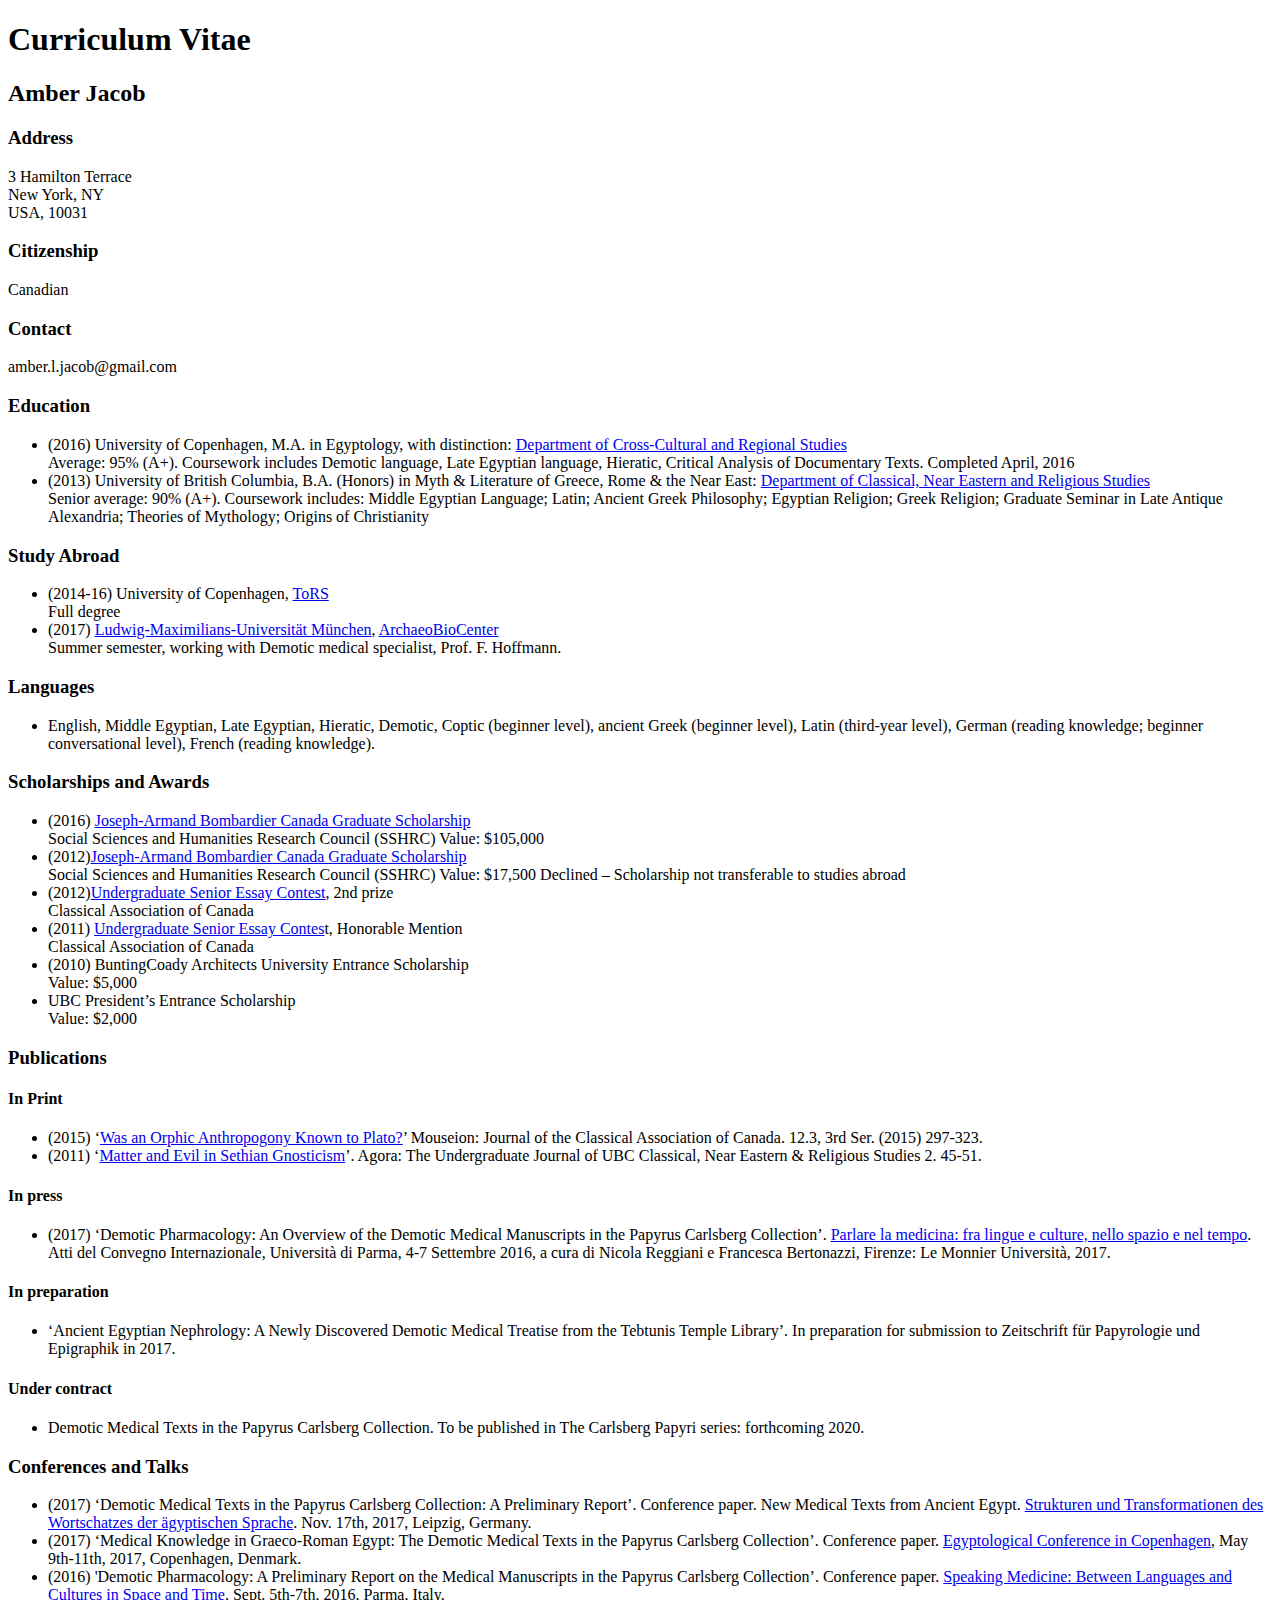
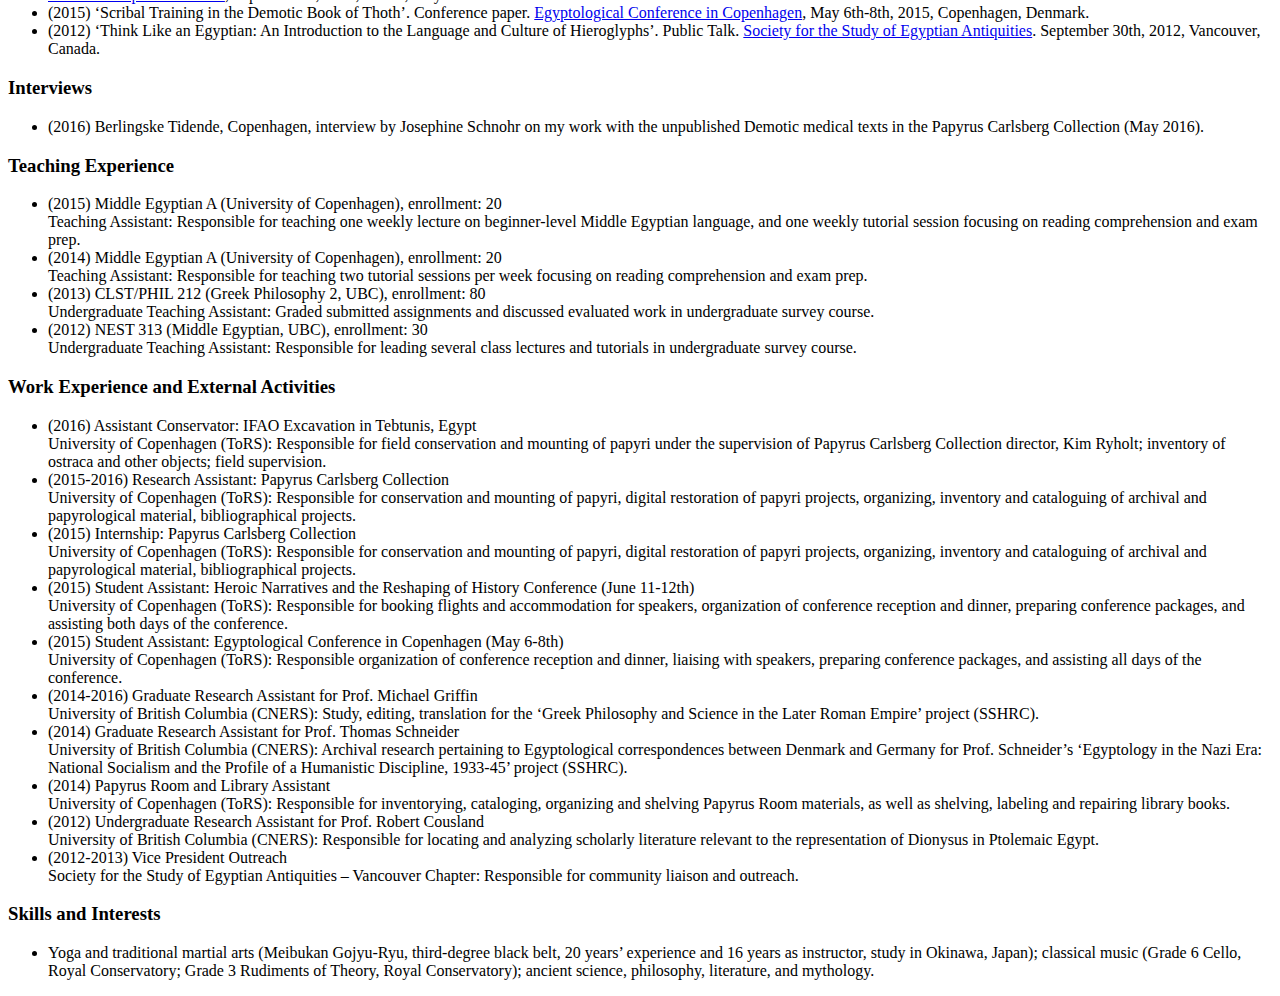
==== jacob.html @ 7c1cd9af "Updated CV info" ====
<!DOCTYPE html>
<html>
  <head>
    <meta charset="UTF-8">
    <title>title</title>
  <link rel="stylesheet" href="css/jacob.css" type="text/css">
  </head>
  <body>
 	 <h1> Curriculum Vitae </h1>
 	 <div id="education">
 	 
 	 
 	 <h2> Amber Jacob </h2>
 	 <h3>Address</h3>
 	 		<li>3 Hamilton Terrace</li>
 	 		<li>New York, NY</li>
 	 		<li>USA, 10031</li>
 	 <h3>Citizenship</h3>
 	 	<li>Canadian</li>
 	 <h3>Contact</h3>
 	 	<li>amber.l.jacob@gmail.com</li>
 	 <h3>Education</h3>
 	 		<ul>
 				<li>(2016) University of Copenhagen, M.A. in Egyptology, with distinction: <a href="http://ccrs.ku.dk/">Department of Cross-Cultural and Regional Studies</a></li>
 					<li2>Average: 95% (A+). Coursework includes Demotic language, Late Egyptian language, Hieratic, Critical Analysis of Documentary Texts. Completed April, 2016</li2>
 				<li>(2013) University of British Columbia, B.A. (Honors) in Myth & Literature of Greece, Rome & the Near East: <a href="http://cnrs.ubc.ca/"> Department of Classical, Near Eastern and Religious Studies</a></li> 
 					<li2>Senior average: 90% (A+). Coursework includes: Middle Egyptian Language; Latin; Ancient Greek Philosophy; Egyptian Religion; Greek Religion; Graduate Seminar in Late Antique Alexandria; Theories of Mythology; Origins of Christianity</li2>
 			</ul>
 	<h3>Study Abroad</h3>
 			<ul>
 				<li>(2014-16) University of Copenhagen, <a href="http://ccrs.ku.dk/">ToRS</a></li>
 					<li2>Full degree</li2>
 				<li>(2017) <a href="https://www.en.uni-muenchen.de/index.html">Ludwig-Maximilians-Universität München</a>, <a href="http://www.en.archaeobiocenter.uni-muenchen.de/index.html">ArchaeoBioCenter</a></li>
 					<li2>Summer semester, working with Demotic medical specialist, Prof. F. Hoffmann.</li2>
 			</ul>
 	<h3>Languages</h3>
 			<ul>
	 			<li>English, Middle Egyptian, Late Egyptian, Hieratic, Demotic, Coptic (beginner level), ancient Greek (beginner level), Latin (third-year level), German (reading knowledge; beginner conversational level), French (reading knowledge).</li>
	 		</ul>
	 <h3>Scholarships and Awards</h3>
	 		<ul>
	 			<li>(2016) <a href="http://www.sshrc-crsh.gc.ca/funding-financement/programs-programmes/fellowships/doctoral-doctorat-eng.aspx">Joseph-Armand Bombardier Canada Graduate Scholarship</a></li>
	 				<li2>Social Sciences and Humanities Research Council (SSHRC)</li2>
	 				<li2>Value: $105,000</li2>
	 			<li>(2012)<a href="http://www.sshrc-crsh.gc.ca/funding-financement/programs-programmes/fellowships/cgs_masters-besc_maitrise-eng.aspx">Joseph-Armand Bombardier Canada Graduate Scholarship</a></li>
	 				<li2>Social Sciences and Humanities Research Council (SSHRC)</li2>
					<li2>Value: $17,500</li2>
					<li2>Declined – Scholarship not transferable to studies abroad</li2>
				<li>(2012)<a href="http://cac-scec.ca/wordpress/activities/competitions/eng_essay-contest/undergrad-essay/">Undergraduate Senior Essay Contest</a>, 2nd prize</li>
					<li2>Classical Association of Canada</li2>
				<li>(2011) <a href="http://cac-scec.ca/wordpress/activities/competitions/eng_essay-contest/undergrad-essay/">Undergraduate Senior Essay Contes<a/>t, Honorable Mention</li>
					<li2>Classical Association of Canada</li2>
				<li>(2010) BuntingCoady Architects University Entrance Scholarship</li>
					<li2>Value: $5,000</li2>
				<li>UBC President’s Entrance Scholarship</li>
					<li2>Value: $2,000</li2>
	 		</ul>
	 <h3>Publications </h3>
	 	<h4>In Print</h4>
	 		<ul>
	 			<li>(2015) ‘<a href="https://muse.jhu.edu/article/601513">Was an Orphic Anthropogony Known to Plato?</a>’ Mouseion: Journal of the Classical Association of Canada. 12.3, 3rd Ser. (2015) 297-323.</li>
				<li>(2011) ‘<a href="https://cnersundergraduatejournal.files.wordpress.com/2011/08/cners-journal-2011-final.pdf">Matter and Evil in Sethian Gnosticism</a>’. Agora: The Undergraduate Journal of UBC Classical, Near Eastern & Religious Studies 2. 45-51.</li>
			</ul>
		<h4>In press</h4>
			<ul>
				<li>(2017) ‘Demotic Pharmacology: An Overview of the Demotic Medical Manuscripts in the Papyrus Carlsberg Collection’. <a href="https://www.academia.edu/28599054/Parlare_la_medicina_fra_lingue_e_culture_nello_spazio_e_nel_tempo">Parlare la medicina: fra lingue e culture, nello spazio e nel tempo</a>. Atti del Convegno Internazionale, Università di Parma, 4-7 Settembre 2016, a cura di Nicola Reggiani e Francesca Bertonazzi, Firenze: Le Monnier Università, 2017.</li>
	 		</ul>
	 	<h4>In preparation</h4>
	 		<ul>
	 			<li>‘Ancient Egyptian Nephrology: A Newly Discovered Demotic Medical Treatise from the Tebtunis Temple Library’. In preparation for submission to Zeitschrift für Papyrologie und Epigraphik in 2017.</li>
	 		</ul>
	 	<h4>Under contract</h4>
	 		<ul>
	 			<li>Demotic Medical Texts in the Papyrus Carlsberg Collection. To be published in The Carlsberg Papyri series: forthcoming 2020.</li>
	 		</ul>
	 <h3>Conferences and Talks</h3>
	 		<ul>
	 			<li>(2017) ‘Demotic Medical Texts in the Papyrus Carlsberg Collection: A Preliminary Report’. Conference paper. New Medical Texts from Ancient Egypt. <a href="http://aaew.bbaw.de/">Strukturen und Transformationen des Wortschatzes der ägyptischen Sprache</a>. Nov. 17th, 2017, Leipzig, Germany.</li>
	 			<li>(2017) ‘Medical Knowledge in Graeco-Roman Egypt: The Demotic Medical Texts in the Papyrus Carlsberg Collection’. Conference paper. <a href="http://ccrs.ku.dk/calendar/ecc-2017/">Egyptological Conference in Copenhagen</a>, May 9th-11th, 2017, Copenhagen, Denmark.</li>
	 			<li>(2016) 'Demotic Pharmacology: A Preliminary Report on the Medical Manuscripts in the Papyrus Carlsberg Collection’. Conference paper. <a href="https://www.academia.edu/28599054/Parlare_la_medicina_fra_lingue_e_culture_nello_spazio_e_nel_tempo">Speaking Medicine: Between Languages and Cultures in Space and Time</a>, Sept. 5th-7th, 2016, Parma, Italy.</li>
	 			<li>(2015) ‘Scribal Training in the Demotic Book of Thoth’. Conference paper. <a href="http://ccrs.ku.dk/calendar/2014-2015/ecc/">Egyptological Conference in Copenhagen</a>, May 6th-8th, 2015, Copenhagen, Denmark.</li>
	 			<li>(2012) ‘Think Like an Egyptian: An Introduction to the Language and Culture of Hieroglyphs’. Public Talk. <a href="http://www.thessea.org/">Society for the Study of Egyptian Antiquities</a>. September 30th, 2012, Vancouver, Canada.</li>
	 		</ul>
	 <h3>Interviews</h3>
	 	<ul>
	 		<li>(2016) Berlingske Tidende, Copenhagen, interview by Josephine Schnohr on my work with the unpublished Demotic medical texts in the Papyrus Carlsberg Collection (May 2016).</li>
	 	</ul>
	 <h3>Teaching Experience</h3>
	 	<ul>
	 		<li>(2015) Middle Egyptian A (University of Copenhagen), enrollment: 20</li>
	 			<li2>Teaching Assistant: Responsible for teaching one weekly lecture on beginner-level Middle Egyptian language, and one weekly tutorial session focusing on reading comprehension and exam prep.</li2>
	 		<li>(2014) Middle Egyptian A (University of Copenhagen), enrollment: 20</li>
	 			<li2>Teaching Assistant: Responsible for teaching two tutorial sessions per week focusing on reading comprehension and exam prep.</li2>
	 		<li>(2013) CLST/PHIL 212 (Greek Philosophy 2, UBC), enrollment: 80</li>
	 			<li2>Undergraduate Teaching Assistant: Graded submitted assignments and discussed evaluated work in undergraduate survey course.</li2>
	 			
	 			<li>(2012) NEST 313 (Middle Egyptian, UBC), enrollment: 30 </li>
	 				<li2>Undergraduate Teaching Assistant: Responsible for leading several class lectures and tutorials in undergraduate survey course.</li2>
		</ul>
	 <h3>Work Experience and External Activities</h3>
	 	<ul>
	 		<li>(2016) Assistant Conservator: IFAO Excavation in Tebtunis, Egypt</li>
	 			<li2>University of Copenhagen (ToRS): Responsible for field conservation and mounting of papyri under the supervision of Papyrus Carlsberg Collection director, Kim Ryholt; inventory of ostraca and other objects; field supervision.</li2>
	 		<li>(2015-2016) Research Assistant: Papyrus Carlsberg Collection</li>
	 			<li2>University of Copenhagen (ToRS): Responsible for conservation and mounting of papyri, digital restoration of papyri projects, organizing, inventory and cataloguing of archival and papyrological material, bibliographical projects.</li2>
	 		<li>(2015) Internship: Papyrus Carlsberg Collection</li>
	 			<li2>University of Copenhagen (ToRS): Responsible for conservation and mounting of papyri, digital restoration of papyri projects, organizing, inventory and cataloguing of archival and papyrological material, bibliographical projects.</li2>
	 		<li>(2015) Student Assistant: Heroic Narratives and the Reshaping of History Conference (June 11-12th)</li>
	 			<li2>University of Copenhagen (ToRS): Responsible for booking flights and accommodation for speakers, organization of conference reception and dinner, preparing conference packages, and assisting both days of the conference.</li2>
	 		<li>(2015) Student Assistant: Egyptological Conference in Copenhagen (May 6-8th)</li>
	 			<li2>University of Copenhagen (ToRS): Responsible organization of conference reception and dinner, liaising with speakers, preparing conference packages, and assisting all days of the conference.</li2>
	 		<li>(2014-2016) Graduate Research Assistant for Prof. Michael Griffin </li>
	 			<li2>University of British Columbia (CNERS): Study, editing, translation for the ‘Greek Philosophy and Science in the Later Roman Empire’ project (SSHRC).</li2>
	 		<li>(2014) Graduate Research Assistant for Prof. Thomas Schneider</li>
	 			<li2>University of British Columbia (CNERS): Archival research pertaining to Egyptological correspondences between Denmark and Germany for Prof. Schneider’s ‘Egyptology in the Nazi Era:  National Socialism and the Profile of a Humanistic Discipline, 1933-45’ project (SSHRC).</li2>
	 		<li>(2014) Papyrus Room and Library Assistant</li>
	 			<li2>University of Copenhagen (ToRS): Responsible for inventorying, cataloging, organizing and shelving Papyrus Room materials, as well as shelving, labeling and repairing library books.</li2>
	 		<li>(2012) Undergraduate Research Assistant for Prof. Robert Cousland</li>
	 			<li2>University of British Columbia (CNERS): Responsible for locating and analyzing scholarly literature relevant to the representation of Dionysus in Ptolemaic Egypt.</li2>
	 		<li>(2012-2013) Vice President Outreach</li>
	 			<li2>Society for the Study of Egyptian Antiquities – Vancouver Chapter: Responsible for community liaison and outreach.</li2>
	 	</ul>
	 <h3>Skills and Interests</h3>
	 	<ul>
	 		<li>Yoga and traditional martial arts (Meibukan Gojyu-Ryu, third-degree black belt, 20 years’ experience and 16 years as instructor, study in Okinawa, Japan); classical music (Grade 6 Cello, Royal Conservatory; Grade 3 Rudiments of Theory, Royal Conservatory); ancient science, philosophy, literature, and mythology.</li>
	 	</ul>
 	</div>
  </body>
</html>
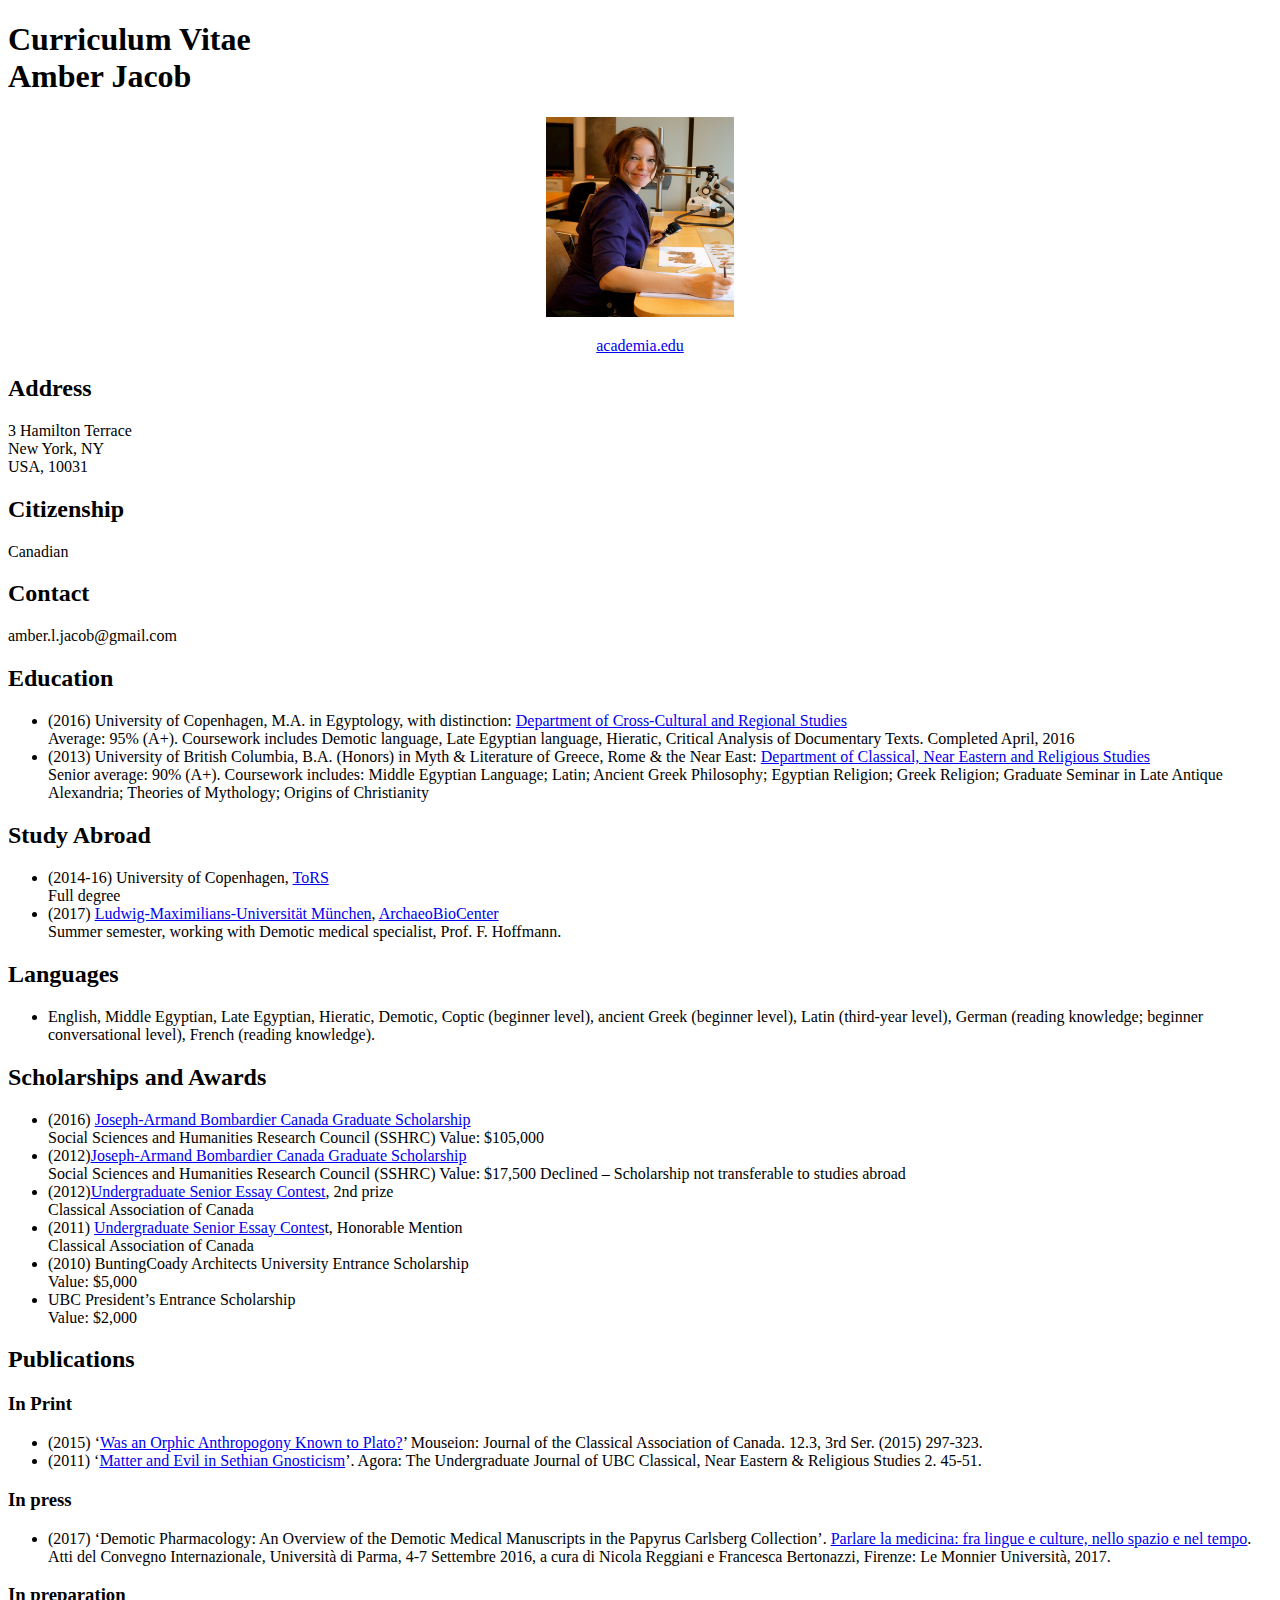
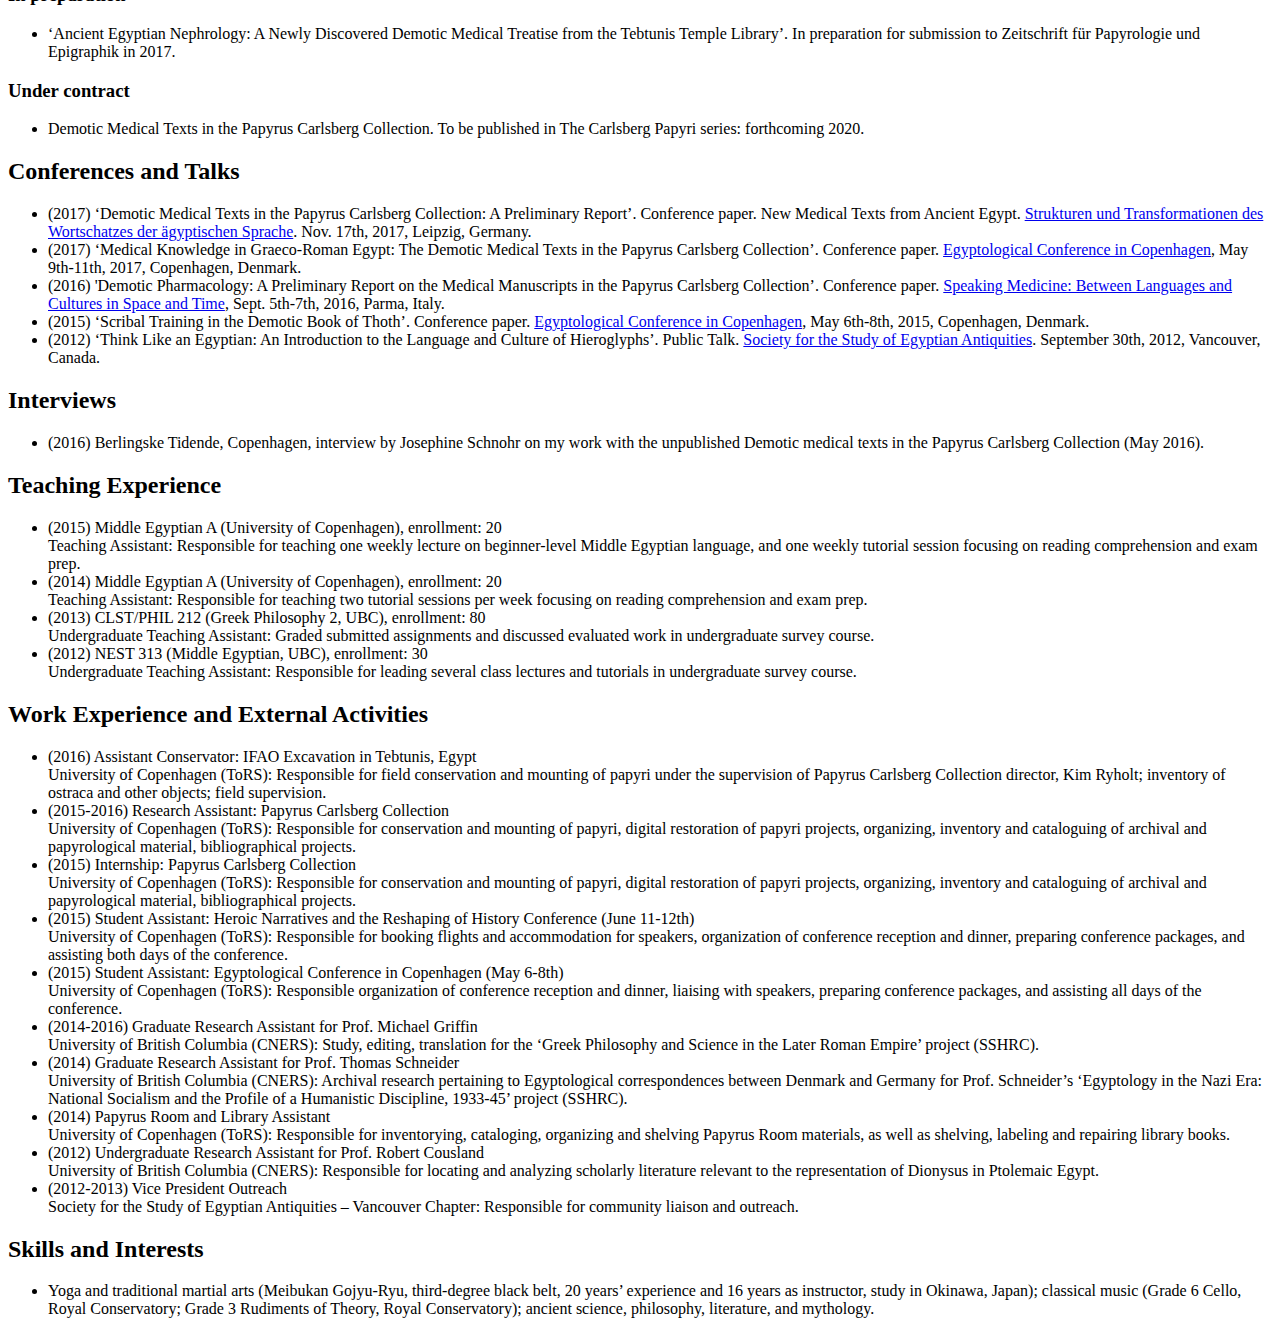
==== commit b5b0889b: "CV update" ====
--- a/jacob.html
+++ b/jacob.html
@@ -2,42 +2,40 @@
 <html>
   <head>
     <meta charset="UTF-8">
-    <title>title</title>
+    <title>Amber Jacob CV</title>
   <link rel="stylesheet" href="css/jacob.css" type="text/css">
   </head>
   <body>
- 	 <h1> Curriculum Vitae </h1>
+ 	 <h1> Curriculum Vitae <br>Amber Jacob </h1>
  	 <div id="education">
  	 
- 	 
- 	 <h2> Amber Jacob </h2>
- 	 <h3>Address</h3>
- 	 		<li>3 Hamilton Terrace</li>
- 	 		<li>New York, NY</li>
- 	 		<li>USA, 10031</li>
- 	 <h3>Citizenship</h3>
- 	 	<li>Canadian</li>
- 	 <h3>Contact</h3>
- 	 	<li>amber.l.jacob@gmail.com</li>
- 	 <h3>Education</h3>
+ 	 <center><img src="ISAW profile pic copy.jpg" height="200" width="188">
+ 	 	<p><a href="https://nyu.academia.edu/AmberJacob">academia.edu</a></p></center>
+	 <h2>Address</h2>
+ 	 		<p>3 Hamilton Terrace<br>New York, NY<br>USA, 10031</p>
+ 	 <h2>Citizenship</h2>
+ 	 	<p>Canadian</p>
+ 	 <h2>Contact</h2>
+ 	 	<p>amber.l.jacob@gmail.com</p>
+ 	 <h2>Education</h2>
  	 		<ul>
  				<li>(2016) University of Copenhagen, M.A. in Egyptology, with distinction: <a href="http://ccrs.ku.dk/">Department of Cross-Cultural and Regional Studies</a></li>
  					<li2>Average: 95% (A+). Coursework includes Demotic language, Late Egyptian language, Hieratic, Critical Analysis of Documentary Texts. Completed April, 2016</li2>
  				<li>(2013) University of British Columbia, B.A. (Honors) in Myth & Literature of Greece, Rome & the Near East: <a href="http://cnrs.ubc.ca/"> Department of Classical, Near Eastern and Religious Studies</a></li> 
  					<li2>Senior average: 90% (A+). Coursework includes: Middle Egyptian Language; Latin; Ancient Greek Philosophy; Egyptian Religion; Greek Religion; Graduate Seminar in Late Antique Alexandria; Theories of Mythology; Origins of Christianity</li2>
  			</ul>
- 	<h3>Study Abroad</h3>
+ 	<h2>Study Abroad</h2>
  			<ul>
  				<li>(2014-16) University of Copenhagen, <a href="http://ccrs.ku.dk/">ToRS</a></li>
  					<li2>Full degree</li2>
  				<li>(2017) <a href="https://www.en.uni-muenchen.de/index.html">Ludwig-Maximilians-Universität München</a>, <a href="http://www.en.archaeobiocenter.uni-muenchen.de/index.html">ArchaeoBioCenter</a></li>
  					<li2>Summer semester, working with Demotic medical specialist, Prof. F. Hoffmann.</li2>
  			</ul>
- 	<h3>Languages</h3>
+ 	<h2>Languages</h2>
  			<ul>
 	 			<li>English, Middle Egyptian, Late Egyptian, Hieratic, Demotic, Coptic (beginner level), ancient Greek (beginner level), Latin (third-year level), German (reading knowledge; beginner conversational level), French (reading knowledge).</li>
 	 		</ul>
-	 <h3>Scholarships and Awards</h3>
+	 <h2>Scholarships and Awards</h2>
 	 		<ul>
 	 			<li>(2016) <a href="http://www.sshrc-crsh.gc.ca/funding-financement/programs-programmes/fellowships/doctoral-doctorat-eng.aspx">Joseph-Armand Bombardier Canada Graduate Scholarship</a></li>
 	 				<li2>Social Sciences and Humanities Research Council (SSHRC)</li2>
@@ -55,25 +53,25 @@
 				<li>UBC President’s Entrance Scholarship</li>
 					<li2>Value: $2,000</li2>
 	 		</ul>
-	 <h3>Publications </h3>
-	 	<h4>In Print</h4>
+	 <h2>Publications </h2>
+	 	<h3>In Print</h3>
 	 		<ul>
 	 			<li>(2015) ‘<a href="https://muse.jhu.edu/article/601513">Was an Orphic Anthropogony Known to Plato?</a>’ Mouseion: Journal of the Classical Association of Canada. 12.3, 3rd Ser. (2015) 297-323.</li>
 				<li>(2011) ‘<a href="https://cnersundergraduatejournal.files.wordpress.com/2011/08/cners-journal-2011-final.pdf">Matter and Evil in Sethian Gnosticism</a>’. Agora: The Undergraduate Journal of UBC Classical, Near Eastern & Religious Studies 2. 45-51.</li>
 			</ul>
-		<h4>In press</h4>
+		<h3>In press</h3>
 			<ul>
 				<li>(2017) ‘Demotic Pharmacology: An Overview of the Demotic Medical Manuscripts in the Papyrus Carlsberg Collection’. <a href="https://www.academia.edu/28599054/Parlare_la_medicina_fra_lingue_e_culture_nello_spazio_e_nel_tempo">Parlare la medicina: fra lingue e culture, nello spazio e nel tempo</a>. Atti del Convegno Internazionale, Università di Parma, 4-7 Settembre 2016, a cura di Nicola Reggiani e Francesca Bertonazzi, Firenze: Le Monnier Università, 2017.</li>
 	 		</ul>
-	 	<h4>In preparation</h4>
+	 	<h3>In preparation</h3>
 	 		<ul>
 	 			<li>‘Ancient Egyptian Nephrology: A Newly Discovered Demotic Medical Treatise from the Tebtunis Temple Library’. In preparation for submission to Zeitschrift für Papyrologie und Epigraphik in 2017.</li>
 	 		</ul>
-	 	<h4>Under contract</h4>
+	 	<h3>Under contract</h3>
 	 		<ul>
 	 			<li>Demotic Medical Texts in the Papyrus Carlsberg Collection. To be published in The Carlsberg Papyri series: forthcoming 2020.</li>
 	 		</ul>
-	 <h3>Conferences and Talks</h3>
+	 <h2>Conferences and Talks</h2>
 	 		<ul>
 	 			<li>(2017) ‘Demotic Medical Texts in the Papyrus Carlsberg Collection: A Preliminary Report’. Conference paper. New Medical Texts from Ancient Egypt. <a href="http://aaew.bbaw.de/">Strukturen und Transformationen des Wortschatzes der ägyptischen Sprache</a>. Nov. 17th, 2017, Leipzig, Germany.</li>
 	 			<li>(2017) ‘Medical Knowledge in Graeco-Roman Egypt: The Demotic Medical Texts in the Papyrus Carlsberg Collection’. Conference paper. <a href="http://ccrs.ku.dk/calendar/ecc-2017/">Egyptological Conference in Copenhagen</a>, May 9th-11th, 2017, Copenhagen, Denmark.</li>
@@ -81,11 +79,11 @@
 	 			<li>(2015) ‘Scribal Training in the Demotic Book of Thoth’. Conference paper. <a href="http://ccrs.ku.dk/calendar/2014-2015/ecc/">Egyptological Conference in Copenhagen</a>, May 6th-8th, 2015, Copenhagen, Denmark.</li>
 	 			<li>(2012) ‘Think Like an Egyptian: An Introduction to the Language and Culture of Hieroglyphs’. Public Talk. <a href="http://www.thessea.org/">Society for the Study of Egyptian Antiquities</a>. September 30th, 2012, Vancouver, Canada.</li>
 	 		</ul>
-	 <h3>Interviews</h3>
+	 <h2>Interviews</h2>
 	 	<ul>
 	 		<li>(2016) Berlingske Tidende, Copenhagen, interview by Josephine Schnohr on my work with the unpublished Demotic medical texts in the Papyrus Carlsberg Collection (May 2016).</li>
 	 	</ul>
-	 <h3>Teaching Experience</h3>
+	 <h2>Teaching Experience</h2>
 	 	<ul>
 	 		<li>(2015) Middle Egyptian A (University of Copenhagen), enrollment: 20</li>
 	 			<li2>Teaching Assistant: Responsible for teaching one weekly lecture on beginner-level Middle Egyptian language, and one weekly tutorial session focusing on reading comprehension and exam prep.</li2>
@@ -97,7 +95,7 @@
 	 			<li>(2012) NEST 313 (Middle Egyptian, UBC), enrollment: 30 </li>
 	 				<li2>Undergraduate Teaching Assistant: Responsible for leading several class lectures and tutorials in undergraduate survey course.</li2>
 		</ul>
-	 <h3>Work Experience and External Activities</h3>
+	 <h2>Work Experience and External Activities</h2>
 	 	<ul>
 	 		<li>(2016) Assistant Conservator: IFAO Excavation in Tebtunis, Egypt</li>
 	 			<li2>University of Copenhagen (ToRS): Responsible for field conservation and mounting of papyri under the supervision of Papyrus Carlsberg Collection director, Kim Ryholt; inventory of ostraca and other objects; field supervision.</li2>
@@ -120,7 +118,7 @@
 	 		<li>(2012-2013) Vice President Outreach</li>
 	 			<li2>Society for the Study of Egyptian Antiquities – Vancouver Chapter: Responsible for community liaison and outreach.</li2>
 	 	</ul>
-	 <h3>Skills and Interests</h3>
+	 <h2>Skills and Interests</h2>
 	 	<ul>
 	 		<li>Yoga and traditional martial arts (Meibukan Gojyu-Ryu, third-degree black belt, 20 years’ experience and 16 years as instructor, study in Okinawa, Japan); classical music (Grade 6 Cello, Royal Conservatory; Grade 3 Rudiments of Theory, Royal Conservatory); ancient science, philosophy, literature, and mythology.</li>
 	 	</ul>
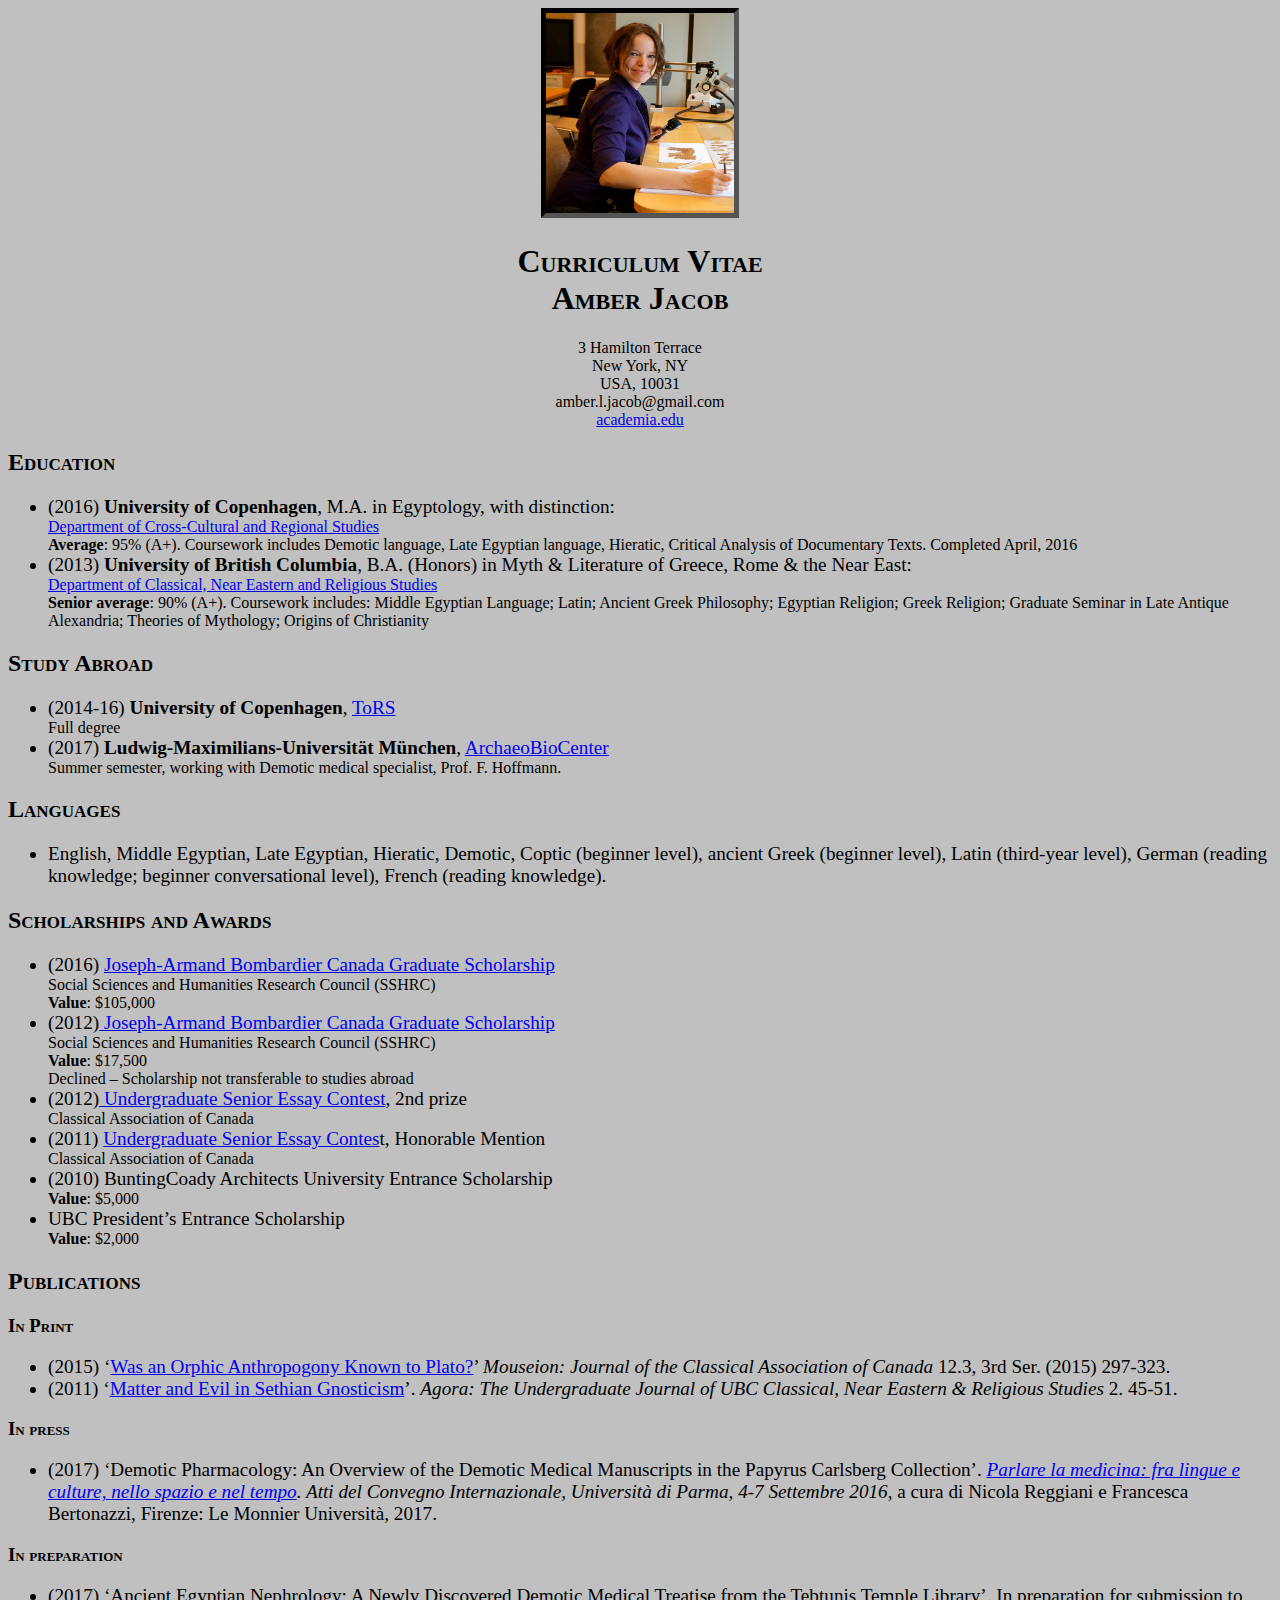
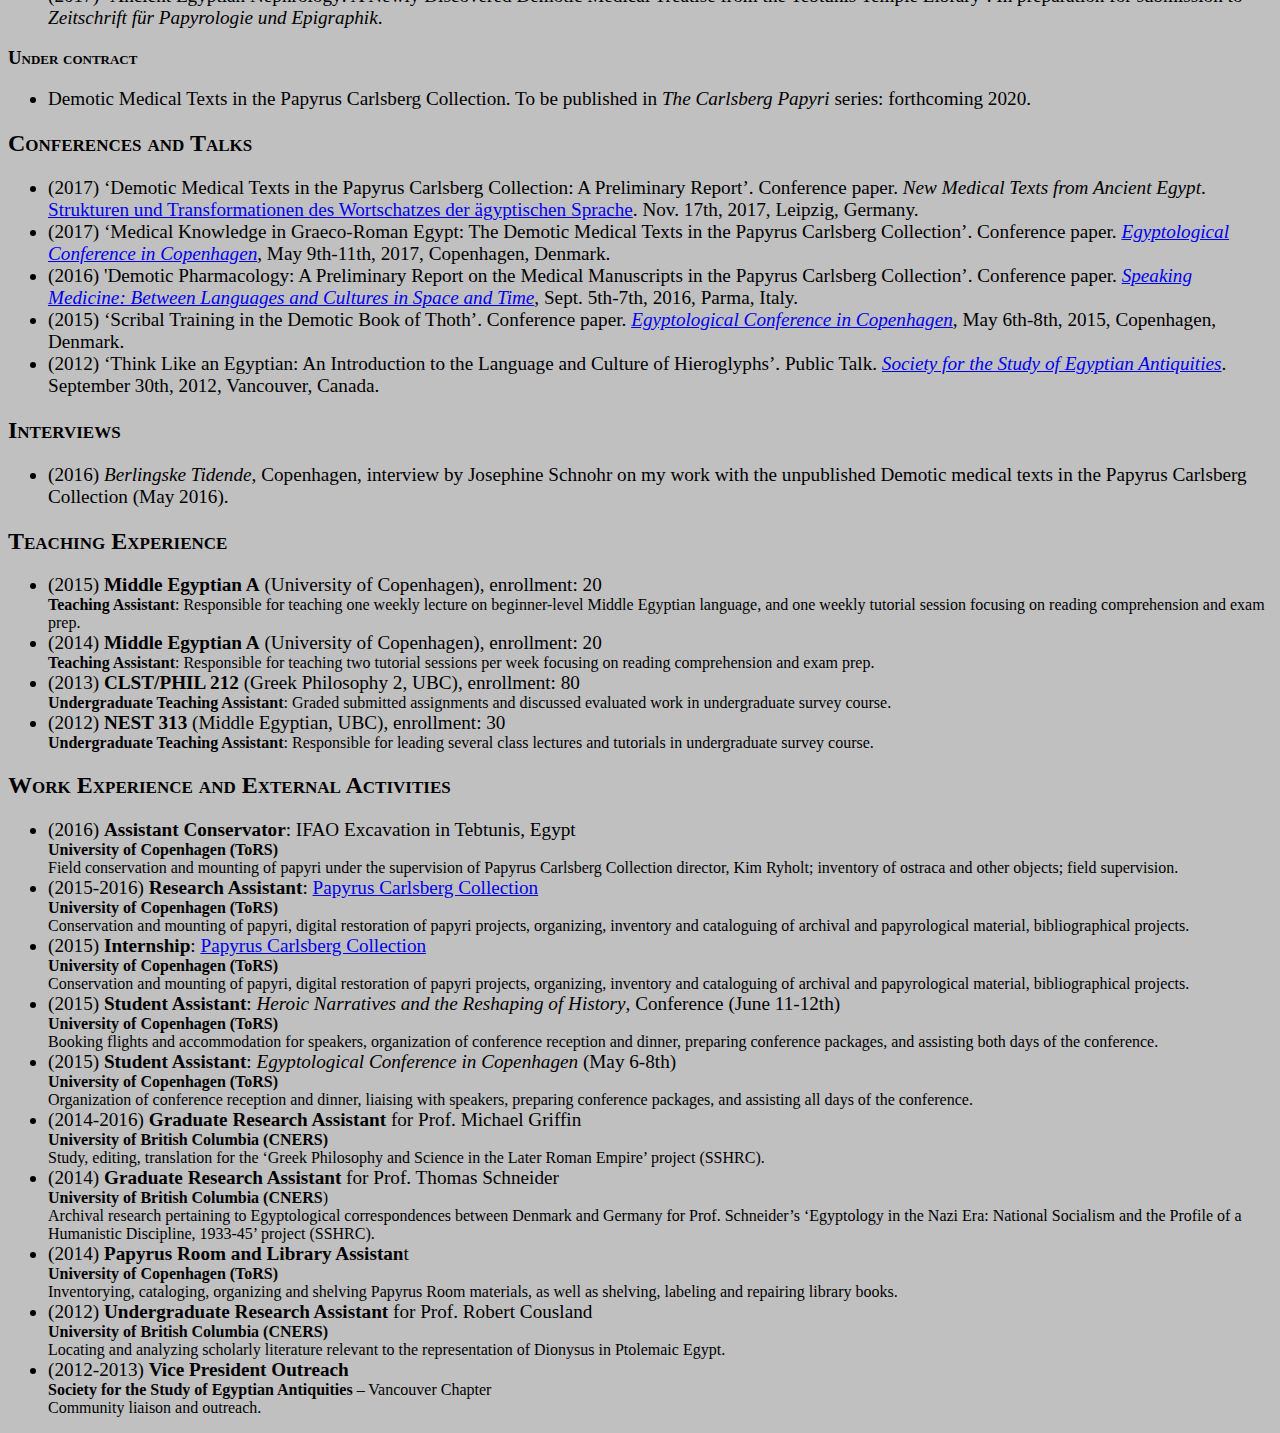
==== commit 24235fb4: "Merge pull request #8 from amber-jacob/master" ====
--- a/jacob.html
+++ b/jacob.html
@@ -6,122 +6,144 @@
   <link rel="stylesheet" href="css/jacob.css" type="text/css">
   </head>
   <body>
+  <center><img src="ISAW profile pic copy.jpg" height="200" width="188">
  	 <h1> Curriculum Vitae <br>Amber Jacob </h1>
- 	 <div id="education">
  	 
- 	 <center><img src="ISAW profile pic copy.jpg" height="200" width="188">
- 	 	<p><a href="https://nyu.academia.edu/AmberJacob">academia.edu</a></p></center>
-	 <h2>Address</h2>
- 	 		<p>3 Hamilton Terrace<br>New York, NY<br>USA, 10031</p>
- 	 <h2>Citizenship</h2>
- 	 	<p>Canadian</p>
- 	 <h2>Contact</h2>
- 	 	<p>amber.l.jacob@gmail.com</p>
+ 	 
+ <div class= "social">
+ 		<p>3 Hamilton Terrace
+ 		<br>New York, NY
+ 		<br>USA, 10031
+ 		<br>amber.l.jacob@gmail.com
+ 		<br><a href="https://nyu.academia.edu/AmberJacob">academia.edu</a></p></center>
+ </div>
+
+
+  <div id="education">
  	 <h2>Education</h2>
  	 		<ul>
- 				<li>(2016) University of Copenhagen, M.A. in Egyptology, with distinction: <a href="http://ccrs.ku.dk/">Department of Cross-Cultural and Regional Studies</a></li>
- 					<li2>Average: 95% (A+). Coursework includes Demotic language, Late Egyptian language, Hieratic, Critical Analysis of Documentary Texts. Completed April, 2016</li2>
- 				<li>(2013) University of British Columbia, B.A. (Honors) in Myth & Literature of Greece, Rome & the Near East: <a href="http://cnrs.ubc.ca/"> Department of Classical, Near Eastern and Religious Studies</a></li> 
- 					<li2>Senior average: 90% (A+). Coursework includes: Middle Egyptian Language; Latin; Ancient Greek Philosophy; Egyptian Religion; Greek Religion; Graduate Seminar in Late Antique Alexandria; Theories of Mythology; Origins of Christianity</li2>
+ 				<li>(2016) <b>University of Copenhagen</b>, M.A. in Egyptology, with distinction:</li>
+ 					<li2><a href="http://ccrs.ku.dk/">Department of Cross-Cultural and Regional Studies</a>
+ 						<br><b>Average</b>: 95% (A+). Coursework includes Demotic language, Late Egyptian language, Hieratic, Critical Analysis of Documentary Texts. Completed April, 2016</li2>
+ 				<li>(2013) <b>University of British Columbia</b>, B.A. (Honors) in Myth & Literature of Greece, Rome & the Near East:</li>
+ 					<li2><a href="http://cnrs.ubc.ca/">Department of Classical, Near Eastern and Religious Studies</a> 
+ 						<br><b>Senior average</b>: 90% (A+). Coursework includes: Middle Egyptian Language; Latin; Ancient Greek Philosophy; Egyptian Religion; Greek Religion; Graduate Seminar in Late Antique Alexandria; Theories of Mythology; Origins of Christianity</li2>
  			</ul>
+ 			
+ 			
  	<h2>Study Abroad</h2>
  			<ul>
- 				<li>(2014-16) University of Copenhagen, <a href="http://ccrs.ku.dk/">ToRS</a></li>
+ 				<li>(2014-16) <b>University of Copenhagen</b>, <a href="http://ccrs.ku.dk/">ToRS</a></li>
  					<li2>Full degree</li2>
- 				<li>(2017) <a href="https://www.en.uni-muenchen.de/index.html">Ludwig-Maximilians-Universität München</a>, <a href="http://www.en.archaeobiocenter.uni-muenchen.de/index.html">ArchaeoBioCenter</a></li>
+ 				<li>(2017) <b>Ludwig-Maximilians-Universität München</b>, <a href="http://www.en.archaeobiocenter.uni-muenchen.de/index.html">ArchaeoBioCenter</a></li>
  					<li2>Summer semester, working with Demotic medical specialist, Prof. F. Hoffmann.</li2>
  			</ul>
  	<h2>Languages</h2>
  			<ul>
 	 			<li>English, Middle Egyptian, Late Egyptian, Hieratic, Demotic, Coptic (beginner level), ancient Greek (beginner level), Latin (third-year level), German (reading knowledge; beginner conversational level), French (reading knowledge).</li>
 	 		</ul>
+	</div>
+	
+	<div id="awards">
 	 <h2>Scholarships and Awards</h2>
 	 		<ul>
-	 			<li>(2016) <a href="http://www.sshrc-crsh.gc.ca/funding-financement/programs-programmes/fellowships/doctoral-doctorat-eng.aspx">Joseph-Armand Bombardier Canada Graduate Scholarship</a></li>
+	 			<li>(2016) <a href="http://www.sshrc-crsh.gc.ca/funding-financement/programs-programmes/fellowships/doctoral-doctorat-eng.aspx"> Joseph-Armand Bombardier Canada Graduate Scholarship</a></li>
 	 				<li2>Social Sciences and Humanities Research Council (SSHRC)</li2>
-	 				<li2>Value: $105,000</li2>
-	 			<li>(2012)<a href="http://www.sshrc-crsh.gc.ca/funding-financement/programs-programmes/fellowships/cgs_masters-besc_maitrise-eng.aspx">Joseph-Armand Bombardier Canada Graduate Scholarship</a></li>
+	 				<br><strong>Value</strong>: $105,000</br>
+	 			<li>(2012)<a href="http://www.sshrc-crsh.gc.ca/funding-financement/programs-programmes/fellowships/cgs_masters-besc_maitrise-eng.aspx"> Joseph-Armand Bombardier Canada Graduate Scholarship</a></li>
 	 				<li2>Social Sciences and Humanities Research Council (SSHRC)</li2>
-					<li2>Value: $17,500</li2>
-					<li2>Declined – Scholarship not transferable to studies abroad</li2>
-				<li>(2012)<a href="http://cac-scec.ca/wordpress/activities/competitions/eng_essay-contest/undergrad-essay/">Undergraduate Senior Essay Contest</a>, 2nd prize</li>
+					<br><strong>Value</strong>: $17,500
+					<br>Declined – Scholarship not transferable to studies abroad</br>
+				<li>(2012)<a href="http://cac-scec.ca/wordpress/activities/competitions/eng_essay-contest/undergrad-essay/"> Undergraduate Senior Essay Contest</a>, 2nd prize</li>
 					<li2>Classical Association of Canada</li2>
 				<li>(2011) <a href="http://cac-scec.ca/wordpress/activities/competitions/eng_essay-contest/undergrad-essay/">Undergraduate Senior Essay Contes<a/>t, Honorable Mention</li>
 					<li2>Classical Association of Canada</li2>
 				<li>(2010) BuntingCoady Architects University Entrance Scholarship</li>
-					<li2>Value: $5,000</li2>
+					<li2><strong>Value</strong>: $5,000</li2>
 				<li>UBC President’s Entrance Scholarship</li>
-					<li2>Value: $2,000</li2>
+					<li2><strong>Value</strong>: $2,000</li2>
 	 		</ul>
+	</div>
+	
+	<div id="publications">
 	 <h2>Publications </h2>
 	 	<h3>In Print</h3>
 	 		<ul>
-	 			<li>(2015) ‘<a href="https://muse.jhu.edu/article/601513">Was an Orphic Anthropogony Known to Plato?</a>’ Mouseion: Journal of the Classical Association of Canada. 12.3, 3rd Ser. (2015) 297-323.</li>
-				<li>(2011) ‘<a href="https://cnersundergraduatejournal.files.wordpress.com/2011/08/cners-journal-2011-final.pdf">Matter and Evil in Sethian Gnosticism</a>’. Agora: The Undergraduate Journal of UBC Classical, Near Eastern & Religious Studies 2. 45-51.</li>
+	 			<li>(2015) ‘<a href="https://muse.jhu.edu/article/601513">Was an Orphic Anthropogony Known to Plato?</a>’ <i>Mouseion: Journal of the Classical Association of Canada</i> 12.3, 3rd Ser. (2015) 297-323.</li>
+				<li>(2011) ‘<a href="https://cnersundergraduatejournal.files.wordpress.com/2011/08/cners-journal-2011-final.pdf">Matter and Evil in Sethian Gnosticism</a>’. <i>Agora: The Undergraduate Journal of UBC Classical, Near Eastern & Religious Studies</i> 2. 45-51.</li>
 			</ul>
 		<h3>In press</h3>
 			<ul>
-				<li>(2017) ‘Demotic Pharmacology: An Overview of the Demotic Medical Manuscripts in the Papyrus Carlsberg Collection’. <a href="https://www.academia.edu/28599054/Parlare_la_medicina_fra_lingue_e_culture_nello_spazio_e_nel_tempo">Parlare la medicina: fra lingue e culture, nello spazio e nel tempo</a>. Atti del Convegno Internazionale, Università di Parma, 4-7 Settembre 2016, a cura di Nicola Reggiani e Francesca Bertonazzi, Firenze: Le Monnier Università, 2017.</li>
+				<li>(2017) ‘Demotic Pharmacology: An Overview of the Demotic Medical Manuscripts in the Papyrus Carlsberg Collection’. <a href="https://www.academia.edu/28599054/Parlare_la_medicina_fra_lingue_e_culture_nello_spazio_e_nel_tempo"><i>Parlare la medicina: fra lingue e culture, nello spazio e nel tempo</a>. Atti del Convegno Internazionale, Università di Parma, 4-7 Settembre 2016</i>, a cura di Nicola Reggiani e Francesca Bertonazzi, Firenze: Le Monnier Università, 2017.</li>
 	 		</ul>
 	 	<h3>In preparation</h3>
 	 		<ul>
-	 			<li>‘Ancient Egyptian Nephrology: A Newly Discovered Demotic Medical Treatise from the Tebtunis Temple Library’. In preparation for submission to Zeitschrift für Papyrologie und Epigraphik in 2017.</li>
+	 			<li>(2017) ‘Ancient Egyptian Nephrology: A Newly Discovered Demotic Medical Treatise from the Tebtunis Temple Library’. In preparation for submission to <i>Zeitschrift für Papyrologie und Epigraphik</i>.</li>
 	 		</ul>
 	 	<h3>Under contract</h3>
 	 		<ul>
-	 			<li>Demotic Medical Texts in the Papyrus Carlsberg Collection. To be published in The Carlsberg Papyri series: forthcoming 2020.</li>
+	 			<li>Demotic Medical Texts in the Papyrus Carlsberg Collection. To be published in <i>The Carlsberg Papyri</i> series: forthcoming 2020.</li>
 	 		</ul>
 	 <h2>Conferences and Talks</h2>
 	 		<ul>
-	 			<li>(2017) ‘Demotic Medical Texts in the Papyrus Carlsberg Collection: A Preliminary Report’. Conference paper. New Medical Texts from Ancient Egypt. <a href="http://aaew.bbaw.de/">Strukturen und Transformationen des Wortschatzes der ägyptischen Sprache</a>. Nov. 17th, 2017, Leipzig, Germany.</li>
-	 			<li>(2017) ‘Medical Knowledge in Graeco-Roman Egypt: The Demotic Medical Texts in the Papyrus Carlsberg Collection’. Conference paper. <a href="http://ccrs.ku.dk/calendar/ecc-2017/">Egyptological Conference in Copenhagen</a>, May 9th-11th, 2017, Copenhagen, Denmark.</li>
-	 			<li>(2016) 'Demotic Pharmacology: A Preliminary Report on the Medical Manuscripts in the Papyrus Carlsberg Collection’. Conference paper. <a href="https://www.academia.edu/28599054/Parlare_la_medicina_fra_lingue_e_culture_nello_spazio_e_nel_tempo">Speaking Medicine: Between Languages and Cultures in Space and Time</a>, Sept. 5th-7th, 2016, Parma, Italy.</li>
-	 			<li>(2015) ‘Scribal Training in the Demotic Book of Thoth’. Conference paper. <a href="http://ccrs.ku.dk/calendar/2014-2015/ecc/">Egyptological Conference in Copenhagen</a>, May 6th-8th, 2015, Copenhagen, Denmark.</li>
-	 			<li>(2012) ‘Think Like an Egyptian: An Introduction to the Language and Culture of Hieroglyphs’. Public Talk. <a href="http://www.thessea.org/">Society for the Study of Egyptian Antiquities</a>. September 30th, 2012, Vancouver, Canada.</li>
+	 			<li>(2017) ‘Demotic Medical Texts in the Papyrus Carlsberg Collection: A Preliminary Report’. Conference paper. <i>New Medical Texts from Ancient Egypt</i>. <a href="http://aaew.bbaw.de/">Strukturen und Transformationen des Wortschatzes der ägyptischen Sprache</a>. Nov. 17th, 2017, Leipzig, Germany.</li>
+	 			<li>(2017) ‘Medical Knowledge in Graeco-Roman Egypt: The Demotic Medical Texts in the Papyrus Carlsberg Collection’. Conference paper. <a href="http://ccrs.ku.dk/calendar/ecc-2017/"><i>Egyptological Conference in Copenhagen</i></a>, May 9th-11th, 2017, Copenhagen, Denmark.</li>
+	 			<li>(2016) 'Demotic Pharmacology: A Preliminary Report on the Medical Manuscripts in the Papyrus Carlsberg Collection’. Conference paper. <a href="https://www.academia.edu/28599054/Parlare_la_medicina_fra_lingue_e_culture_nello_spazio_e_nel_tempo"><i>Speaking Medicine: Between Languages and Cultures in Space and Time</i></a>, Sept. 5th-7th, 2016, Parma, Italy.</li>
+	 			<li>(2015) ‘Scribal Training in the Demotic Book of Thoth’. Conference paper. <a href="http://ccrs.ku.dk/calendar/2014-2015/ecc/"><i>Egyptological Conference in Copenhagen</i></a>, May 6th-8th, 2015, Copenhagen, Denmark.</li>
+	 			<li>(2012) ‘Think Like an Egyptian: An Introduction to the Language and Culture of Hieroglyphs’. Public Talk. <a href="http://www.thessea.org/"><i>Society for the Study of Egyptian Antiquities</i></a>. September 30th, 2012, Vancouver, Canada.</li>
 	 		</ul>
 	 <h2>Interviews</h2>
 	 	<ul>
-	 		<li>(2016) Berlingske Tidende, Copenhagen, interview by Josephine Schnohr on my work with the unpublished Demotic medical texts in the Papyrus Carlsberg Collection (May 2016).</li>
+	 		<li>(2016) <i>Berlingske Tidende</i>, Copenhagen, interview by Josephine Schnohr on my work with the unpublished Demotic medical texts in the Papyrus Carlsberg Collection (May 2016).</li>
 	 	</ul>
+	</div>
+	
+	<div id="experience">
 	 <h2>Teaching Experience</h2>
 	 	<ul>
-	 		<li>(2015) Middle Egyptian A (University of Copenhagen), enrollment: 20</li>
-	 			<li2>Teaching Assistant: Responsible for teaching one weekly lecture on beginner-level Middle Egyptian language, and one weekly tutorial session focusing on reading comprehension and exam prep.</li2>
-	 		<li>(2014) Middle Egyptian A (University of Copenhagen), enrollment: 20</li>
-	 			<li2>Teaching Assistant: Responsible for teaching two tutorial sessions per week focusing on reading comprehension and exam prep.</li2>
-	 		<li>(2013) CLST/PHIL 212 (Greek Philosophy 2, UBC), enrollment: 80</li>
-	 			<li2>Undergraduate Teaching Assistant: Graded submitted assignments and discussed evaluated work in undergraduate survey course.</li2>
-	 			
-	 			<li>(2012) NEST 313 (Middle Egyptian, UBC), enrollment: 30 </li>
-	 				<li2>Undergraduate Teaching Assistant: Responsible for leading several class lectures and tutorials in undergraduate survey course.</li2>
+	 		<li>(2015) <b>Middle Egyptian A</b> (University of Copenhagen), enrollment: 20</li>
+	 			<li2><b>Teaching Assistant</b>: Responsible for teaching one weekly lecture on beginner-level Middle Egyptian language, and one weekly tutorial session focusing on reading comprehension and exam prep.</li2>
+	 		<li>(2014) <b>Middle Egyptian A</b> (University of Copenhagen), enrollment: 20</li>
+	 			<li2><b>Teaching Assistant</b>: Responsible for teaching two tutorial sessions per week focusing on reading comprehension and exam prep.</li2>
+	 		<li>(2013) <b>CLST/PHIL 212</b> (Greek Philosophy 2, UBC), enrollment: 80</li>
+	 			<li2><b>Undergraduate Teaching Assistant</b>: Graded submitted assignments and discussed evaluated work in undergraduate survey course.</li2>
+	 		<li>(2012) <b>NEST 313</b> (Middle Egyptian, UBC), enrollment: 30 </li>
+	 			<li2><b>Undergraduate Teaching Assistant</b>: Responsible for leading several class lectures and tutorials in undergraduate survey course.</li2>
 		</ul>
 	 <h2>Work Experience and External Activities</h2>
 	 	<ul>
-	 		<li>(2016) Assistant Conservator: IFAO Excavation in Tebtunis, Egypt</li>
-	 			<li2>University of Copenhagen (ToRS): Responsible for field conservation and mounting of papyri under the supervision of Papyrus Carlsberg Collection director, Kim Ryholt; inventory of ostraca and other objects; field supervision.</li2>
-	 		<li>(2015-2016) Research Assistant: Papyrus Carlsberg Collection</li>
-	 			<li2>University of Copenhagen (ToRS): Responsible for conservation and mounting of papyri, digital restoration of papyri projects, organizing, inventory and cataloguing of archival and papyrological material, bibliographical projects.</li2>
-	 		<li>(2015) Internship: Papyrus Carlsberg Collection</li>
-	 			<li2>University of Copenhagen (ToRS): Responsible for conservation and mounting of papyri, digital restoration of papyri projects, organizing, inventory and cataloguing of archival and papyrological material, bibliographical projects.</li2>
-	 		<li>(2015) Student Assistant: Heroic Narratives and the Reshaping of History Conference (June 11-12th)</li>
-	 			<li2>University of Copenhagen (ToRS): Responsible for booking flights and accommodation for speakers, organization of conference reception and dinner, preparing conference packages, and assisting both days of the conference.</li2>
-	 		<li>(2015) Student Assistant: Egyptological Conference in Copenhagen (May 6-8th)</li>
-	 			<li2>University of Copenhagen (ToRS): Responsible organization of conference reception and dinner, liaising with speakers, preparing conference packages, and assisting all days of the conference.</li2>
-	 		<li>(2014-2016) Graduate Research Assistant for Prof. Michael Griffin </li>
-	 			<li2>University of British Columbia (CNERS): Study, editing, translation for the ‘Greek Philosophy and Science in the Later Roman Empire’ project (SSHRC).</li2>
-	 		<li>(2014) Graduate Research Assistant for Prof. Thomas Schneider</li>
-	 			<li2>University of British Columbia (CNERS): Archival research pertaining to Egyptological correspondences between Denmark and Germany for Prof. Schneider’s ‘Egyptology in the Nazi Era:  National Socialism and the Profile of a Humanistic Discipline, 1933-45’ project (SSHRC).</li2>
-	 		<li>(2014) Papyrus Room and Library Assistant</li>
-	 			<li2>University of Copenhagen (ToRS): Responsible for inventorying, cataloging, organizing and shelving Papyrus Room materials, as well as shelving, labeling and repairing library books.</li2>
-	 		<li>(2012) Undergraduate Research Assistant for Prof. Robert Cousland</li>
-	 			<li2>University of British Columbia (CNERS): Responsible for locating and analyzing scholarly literature relevant to the representation of Dionysus in Ptolemaic Egypt.</li2>
-	 		<li>(2012-2013) Vice President Outreach</li>
-	 			<li2>Society for the Study of Egyptian Antiquities – Vancouver Chapter: Responsible for community liaison and outreach.</li2>
+	 		<li>(2016) <b>Assistant Conservator</b>: IFAO Excavation in Tebtunis, Egypt</li>
+	 			<li2><b>University of Copenhagen (ToRS)</b>
+	 				<br>Field conservation and mounting of papyri under the supervision of Papyrus Carlsberg Collection director, Kim Ryholt; inventory of ostraca and other objects; field supervision.</li2>
+	 		<li>(2015-2016) <b>Research Assistant</b>: <a href="http://pcarlsberg.ku.dk/">Papyrus Carlsberg Collection</a></li>
+	 			<li2><b>University of Copenhagen (ToRS)</b>
+	 				<br>Conservation and mounting of papyri, digital restoration of papyri projects, organizing, inventory and cataloguing of archival and papyrological material, bibliographical projects.</li2>
+	 		<li>(2015) <b>Internship</b>: <a href="http://pcarlsberg.ku.dk/">Papyrus Carlsberg Collection</a></li>
+	 			<li2><b>University of Copenhagen (ToRS)</b>
+	 				<br>Conservation and mounting of papyri, digital restoration of papyri projects, organizing, inventory and cataloguing of archival and papyrological material, bibliographical projects.</li2>
+	 		<li>(2015) <b>Student Assistant</b>: <i>Heroic Narratives and the Reshaping of History</i>, Conference (June 11-12th)</li>
+	 			<li2><b>University of Copenhagen (ToRS)</b> 
+	 				<br>Booking flights and accommodation for speakers, organization of conference reception and dinner, preparing conference packages, and assisting both days of the conference.</li2>
+	 		<li>(2015) <b>Student Assistant</b>: <i>Egyptological Conference in Copenhagen</i> (May 6-8th)</li>
+	 			<li2><b>University of Copenhagen (ToRS)</b>
+	 				<br>Organization of conference reception and dinner, liaising with speakers, preparing conference packages, and assisting all days of the conference.</li2>
+	 		<li>(2014-2016) <b>Graduate Research Assistant</b> for Prof. Michael Griffin </li>
+	 			<li2><b>University of British Columbia (CNERS)</b>
+	 				<br>Study, editing, translation for the ‘Greek Philosophy and Science in the Later Roman Empire’ project (SSHRC).</li2>
+	 		<li>(2014) <b>Graduate Research Assistant</b> for Prof. Thomas Schneider</li>
+	 			<li2><b>University of British Columbia (CNERS</b>)
+	 				<br>Archival research pertaining to Egyptological correspondences between Denmark and Germany for Prof. Schneider’s ‘Egyptology in the Nazi Era:  National Socialism and the Profile of a Humanistic Discipline, 1933-45’ project (SSHRC).</li2>
+	 		<li>(2014) <b>Papyrus Room and Library Assistan</b>t</li>
+	 			<li2><b>University of Copenhagen (ToRS)</b>
+	 				<br>Inventorying, cataloging, organizing and shelving Papyrus Room materials, as well as shelving, labeling and repairing library books.</li2>
+	 		<li>(2012) <b>Undergraduate Research Assistant</b> for Prof. Robert Cousland</li>
+	 			<li2><b>University of British Columbia (CNERS)</b>
+	 				<br>Locating and analyzing scholarly literature relevant to the representation of Dionysus in Ptolemaic Egypt.</li2>
+	 		<li>(2012-2013) <b>Vice President Outreach</b></li>
+	 			<li2><b>Society for the Study of Egyptian Antiquities</b> – Vancouver Chapter
+		 			<br>Community liaison and outreach.</li2>
 	 	</ul>
-	 <h2>Skills and Interests</h2>
-	 	<ul>
-	 		<li>Yoga and traditional martial arts (Meibukan Gojyu-Ryu, third-degree black belt, 20 years’ experience and 16 years as instructor, study in Okinawa, Japan); classical music (Grade 6 Cello, Royal Conservatory; Grade 3 Rudiments of Theory, Royal Conservatory); ancient science, philosophy, literature, and mythology.</li>
-	 	</ul>
+	 
  	</div>
   </body>
 </html>--- a/css/jacob.css
+++ b/css/jacob.css
@@ -0,0 +1,7 @@
+p {font-style: normal;font-weight: normal}
+body {background-color: silver}
+li {font-size: 120%}
+h1 {font-variant: small-caps; text-align: center;}
+h2 {font-variant: small-caps}
+h3 {font-variant: small-caps}
+img {text-align: center; border: thick inset black} 
